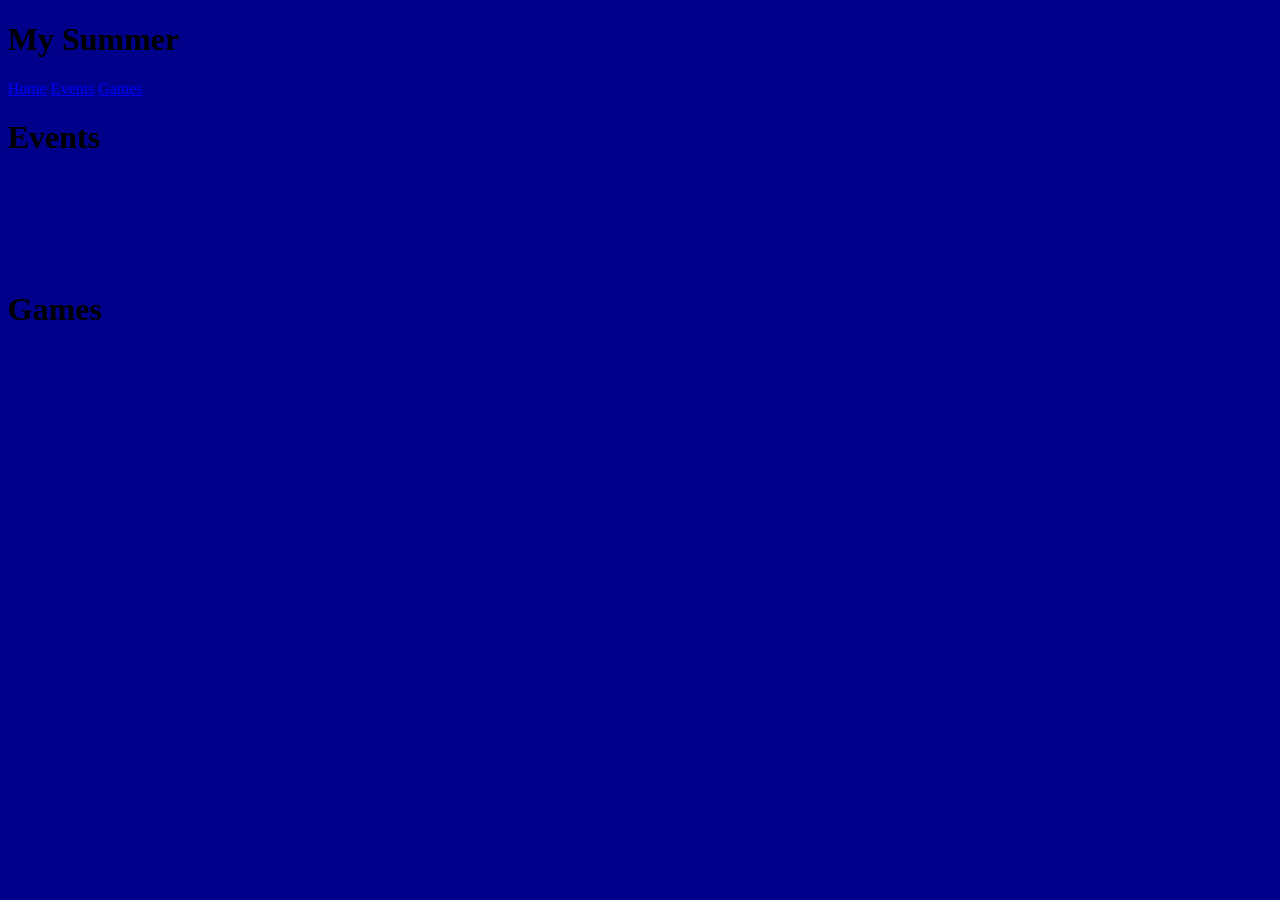
==== index.html @ f9b44e22 "initial commit" ====
<!DOCTYPE html>
<html lang="en">
<head>
    <meta charset="UTF-8">
    <meta http-equiv="X-UA-Compatible" content="IE=edge">
    <meta name="viewport" content="width=device-width, initial-scale=1.0">
    <meta name="author" content="Brianne Siemsen">
    <meta name="description" content="Empty page with all the meta tags complete">
    <title>Document</title>
    <meta property="og:image" content="https://d32qe1r3a676y7.cloudfront.net/[base64]">
    <meta property="og:description" content="Empty page with all the meta tags complete">
    <meta property="og:title" content="Document">
    <link rel="icon" href="images/myfavicon.png" type="image/x-icon">
    <link rel="stylesheet" href="./styles/css/style.css">
</head>
<body>
    <div>
        <h1>My Summer</h1>
        <div>
            <a href="./index.html">Home</a>
            <a href="./events.html">Events</a>
            <a href="./games.html">Games</a>
        </div>
    </div>
    <div>
        <div>
            <h1>Events</h1>
            <div>
                <img>
                <h3></h3>
                <img>
                <h3></h3>
                <img>
                <h3></h3>
            </div>
        </div>
        <div>
            <h1>Games</h1>
            <div>
                <img>
                <h3></h3>
                <img>
                <h3></h3>
                <img>
                <h3></h3>
            </div>
        </div>
    </div>
    <script src="https://code.jquery.com/jquery-3.6.4.js" integrity="sha256-a9jBBRygX1Bh5lt8GZjXDzyOB+bWve9EiO7tROUtj/E=" crossorigin="anonymous"></script>
    <script src="./index.js"></script>
</body>
</html>
---- styles/css/style.css ----
body {
    background-color: darkblue;
}
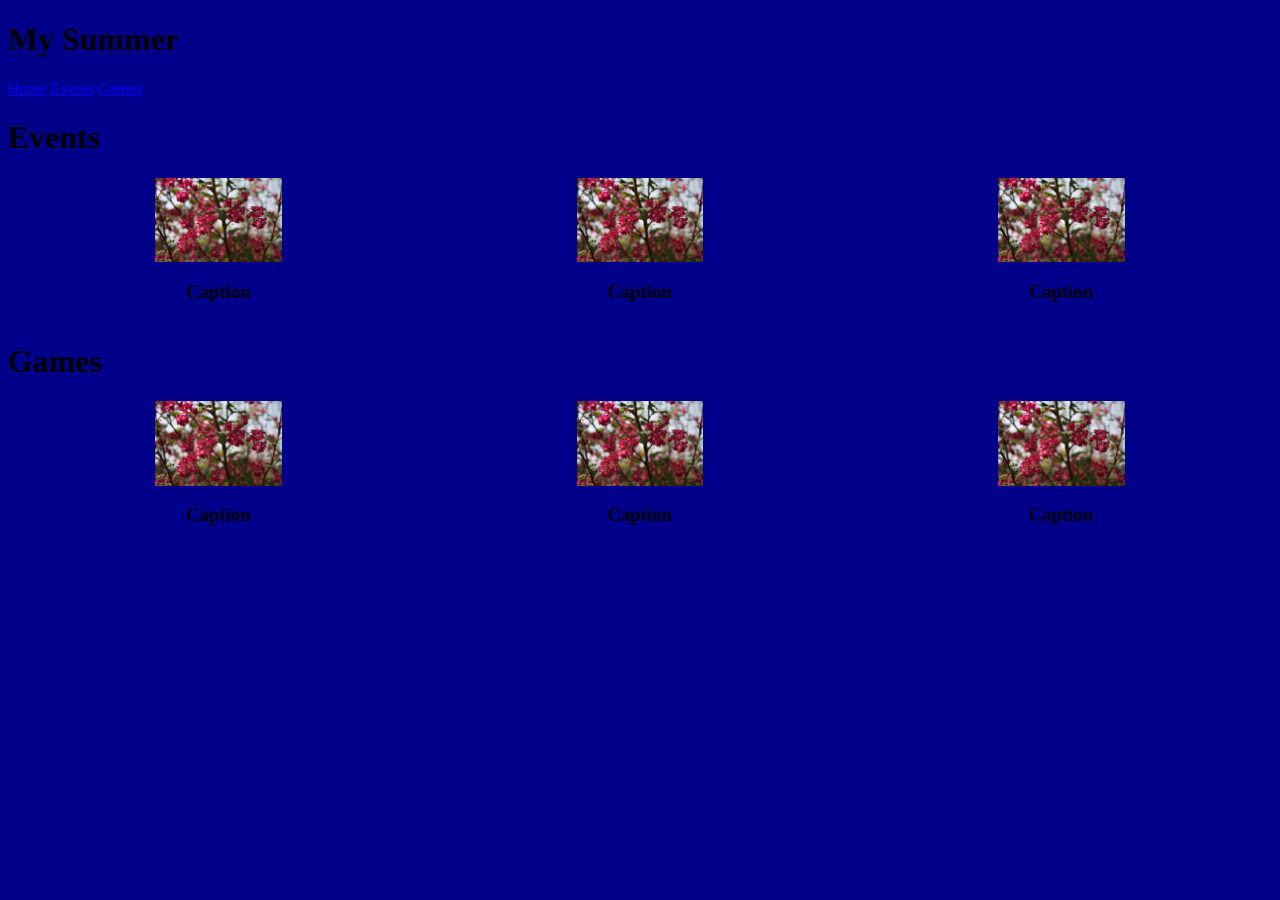
==== commit 95ba2f3d: "started aligning the home page" ====
--- a/index.html
+++ b/index.html
@@ -25,24 +25,36 @@
     <div>
         <div>
             <h1>Events</h1>
-            <div>
-                <img>
-                <h3></h3>
-                <img>
-                <h3></h3>
-                <img>
-                <h3></h3>
+            <div class="holder">
+                <div class="boxes">
+                    <img src="./flowers.jpg">
+                    <h3>Caption</h3>
+                </div>
+                <div class="boxes">
+                    <img src="./flowers.jpg">
+                    <h3>Caption</h3>
+                </div>
+                <div class="boxes">
+                    <img src="./flowers.jpg">
+                    <h3>Caption</h3>
+                </div>
             </div>
         </div>
         <div>
             <h1>Games</h1>
-            <div>
-                <img>
-                <h3></h3>
-                <img>
-                <h3></h3>
-                <img>
-                <h3></h3>
+            <div class="holder">
+                <div class="boxes">
+                    <img src="./flowers.jpg">
+                    <h3>Caption</h3>
+                </div>
+                <div class="boxes">
+                    <img src="./flowers.jpg">
+                    <h3>Caption</h3>
+                </div>
+                <div class="boxes">
+                    <img src="./flowers.jpg">
+                    <h3>Caption</h3>
+                </div>
             </div>
         </div>
     </div>
--- a/styles/css/style.css
+++ b/styles/css/style.css
@@ -1,3 +1,17 @@
 body {
     background-color: darkblue;
+}
+
+img {
+    max-width: 30%;
+}
+
+.holder {
+    display: flex;
+}
+
+.boxes {
+    align-items: center;
+    display: flex;
+    flex-flow: column;
 }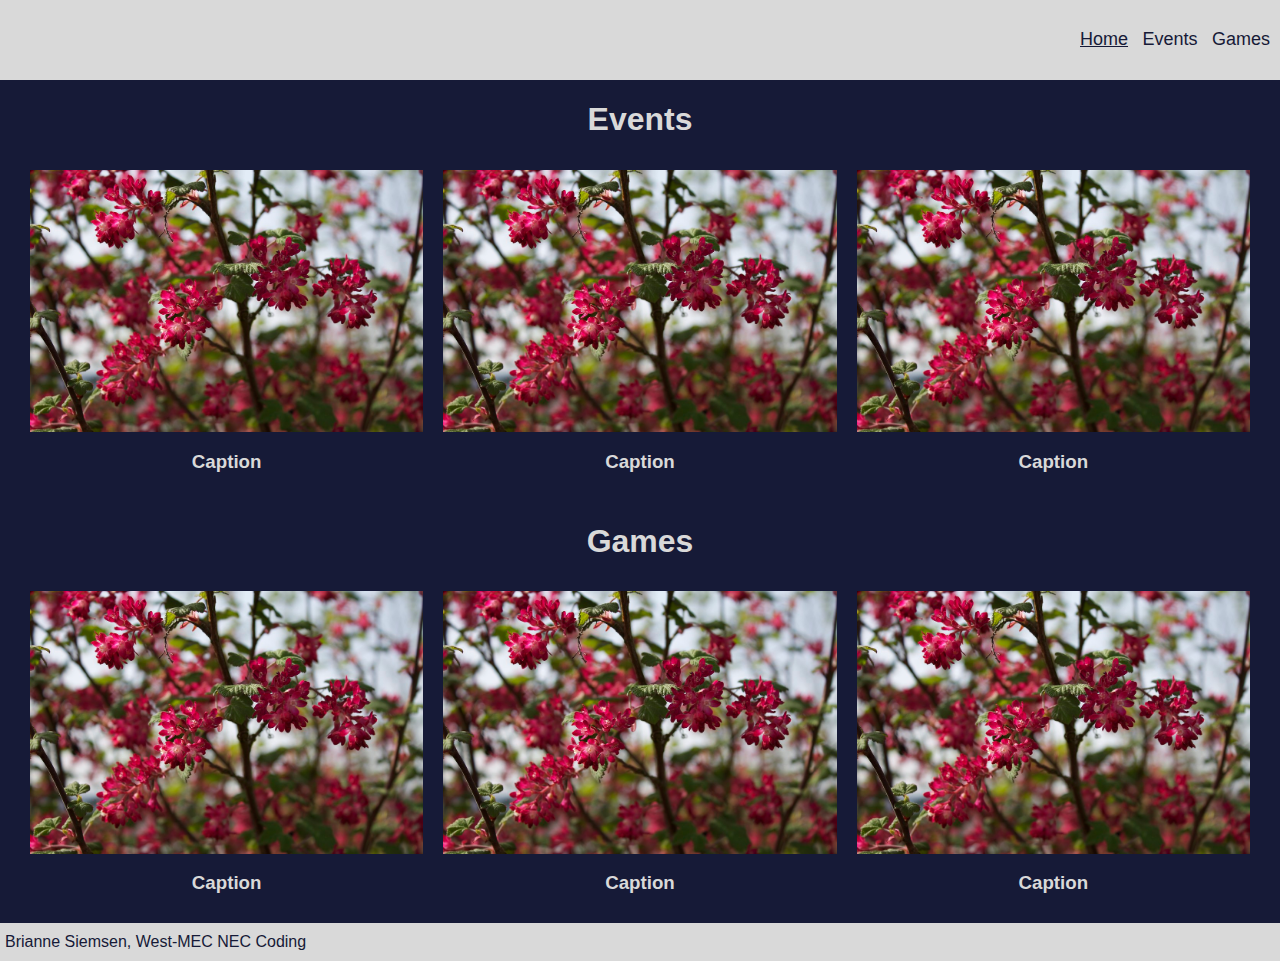
==== commit 49048cd4: "added placeholder content to pages" ====
--- a/index.html
+++ b/index.html
@@ -14,50 +14,65 @@
     <link rel="stylesheet" href="./styles/css/style.css">
 </head>
 <body>
-    <div>
-        <h1>My Summer</h1>
-        <div>
-            <a href="./index.html">Home</a>
+    <header>
+        <a href="index.html"><h1 id="title">My Summer</h1></a>
+        <nav>
+            <a href="./index.html" id="current">Home</a>
             <a href="./events.html">Events</a>
             <a href="./games.html">Games</a>
-        </div>
-    </div>
-    <div>
+        </nav>
+    </header>
+    <main>
         <div>
-            <h1>Events</h1>
+            <h1 class="sections">Events</h1>
             <div class="holder">
-                <div class="boxes">
-                    <img src="./flowers.jpg">
-                    <h3>Caption</h3>
-                </div>
-                <div class="boxes">
-                    <img src="./flowers.jpg">
-                    <h3>Caption</h3>
-                </div>
-                <div class="boxes">
-                    <img src="./flowers.jpg">
-                    <h3>Caption</h3>
-                </div>
+                <a href="./events.html#wdw">
+                    <div class="boxes">
+                        <img src="./flowers.jpg">
+                        <h3>Caption</h3>
+                    </div>
+                </a>
+                <a href="./events.html#sick">
+                    <div class="boxes">
+                        <img src="./flowers.jpg">
+                        <h3>Caption</h3>
+                    </div>
+                </a>
+                <a href="./events.html#escapeRoom">
+                    <div class="boxes">
+                        <img src="./flowers.jpg">
+                        <h3>Caption</h3>
+                    </div>
+                </a>
             </div>
         </div>
         <div>
-            <h1>Games</h1>
+            <h1 class="sections">Games</h1>
             <div class="holder">
-                <div class="boxes">
-                    <img src="./flowers.jpg">
-                    <h3>Caption</h3>
-                </div>
-                <div class="boxes">
-                    <img src="./flowers.jpg">
-                    <h3>Caption</h3>
-                </div>
-                <div class="boxes">
-                    <img src="./flowers.jpg">
-                    <h3>Caption</h3>
-                </div>
+                <a href="./games.html#scarletNexus">
+                    <div class="boxes">
+                        <img src="./flowers.jpg">
+                        <h3>Caption</h3>
+                    </div>
+                </a>
+                <a href="./games.html#aGame">
+                    <div class="boxes">
+                        <img src="./flowers.jpg">
+                        <h3>Caption</h3>
+                    </div>
+                </a>
+                <a href="./games.html#endRoll">
+                    <div class="boxes">
+                        <img src="./flowers.jpg">
+                        <h3>Caption</h3>
+                    </div>
+                </a>
             </div>
         </div>
-    </div>
+    </main>
+    <footer>
+        <p>Brianne Siemsen, West-MEC NEC Coding</p>
+    </footer>
     <script src="https://code.jquery.com/jquery-3.6.4.js" integrity="sha256-a9jBBRygX1Bh5lt8GZjXDzyOB+bWve9EiO7tROUtj/E=" crossorigin="anonymous"></script>
     <script src="./index.js"></script>
 </body>
--- a/styles/css/style.css
+++ b/styles/css/style.css
@@ -1,17 +1,109 @@
 body {
-    background-color: darkblue;
+  background-color: #161A37;
+  color: #D9D9D9;
+  margin: 0px;
+  font-family: "Segoe UI", Tahoma, Geneva, Verdana, sans-serif;
+}
+
+a {
+  text-decoration: none;
+  color: #D9D9D9;
 }
 
 img {
-    max-width: 30%;
+  max-width: 100%;
 }
 
 .holder {
-    display: flex;
+  display: flex;
+  margin-left: 20px;
+  margin-right: 20px;
 }
 
 .boxes {
-    align-items: center;
-    display: flex;
-    flex-flow: column;
-}+  align-items: center;
+  display: flex;
+  flex-flow: column;
+  margin: 10px;
+}
+
+.sections {
+  text-align: center;
+}
+
+header {
+  display: flex;
+  justify-content: space-between;
+  align-items: center;
+  color: #161A37;
+  background-color: #D9D9D9;
+  padding-left: 5px;
+  padding-right: 5px;
+}
+
+footer {
+  color: #161A37;
+  background-color: #D9D9D9;
+  padding-top: 10px;
+  padding-bottom: 10px;
+  padding-left: 5px;
+  padding-right: 5px;
+}
+footer p {
+  margin-top: 0px;
+  margin-bottom: 0px;
+}
+
+nav a {
+  color: #161A37;
+  font-size: large;
+  margin-left: 5px;
+  margin-right: 5px;
+}
+
+#title {
+  margin-left: 5px;
+  margin-right: 5px;
+}
+
+#current {
+  text-decoration: underline #161A37;
+}
+
+.things {
+  display: flex;
+  margin-left: 20px;
+  margin-right: 20px;
+  margin-bottom: 50px;
+}
+.things:last-child {
+  margin-bottom: 10px;
+}
+.things:first-child {
+  margin-top: 10px;
+}
+.things div {
+  margin-left: 10px;
+  margin-right: 10px;
+}
+.things div h2 {
+  margin: 0px;
+}
+.things img {
+  max-width: 35%;
+  object-fit: contain;
+  vertical-align: top;
+}
+.things p {
+  font-size: large;
+}
+
+.sideOne {
+  flex-flow: row;
+  text-align: left;
+}
+
+.sideTwo {
+  flex-flow: row-reverse;
+  text-align: right;
+}/*# sourceMappingURL=style.css.map */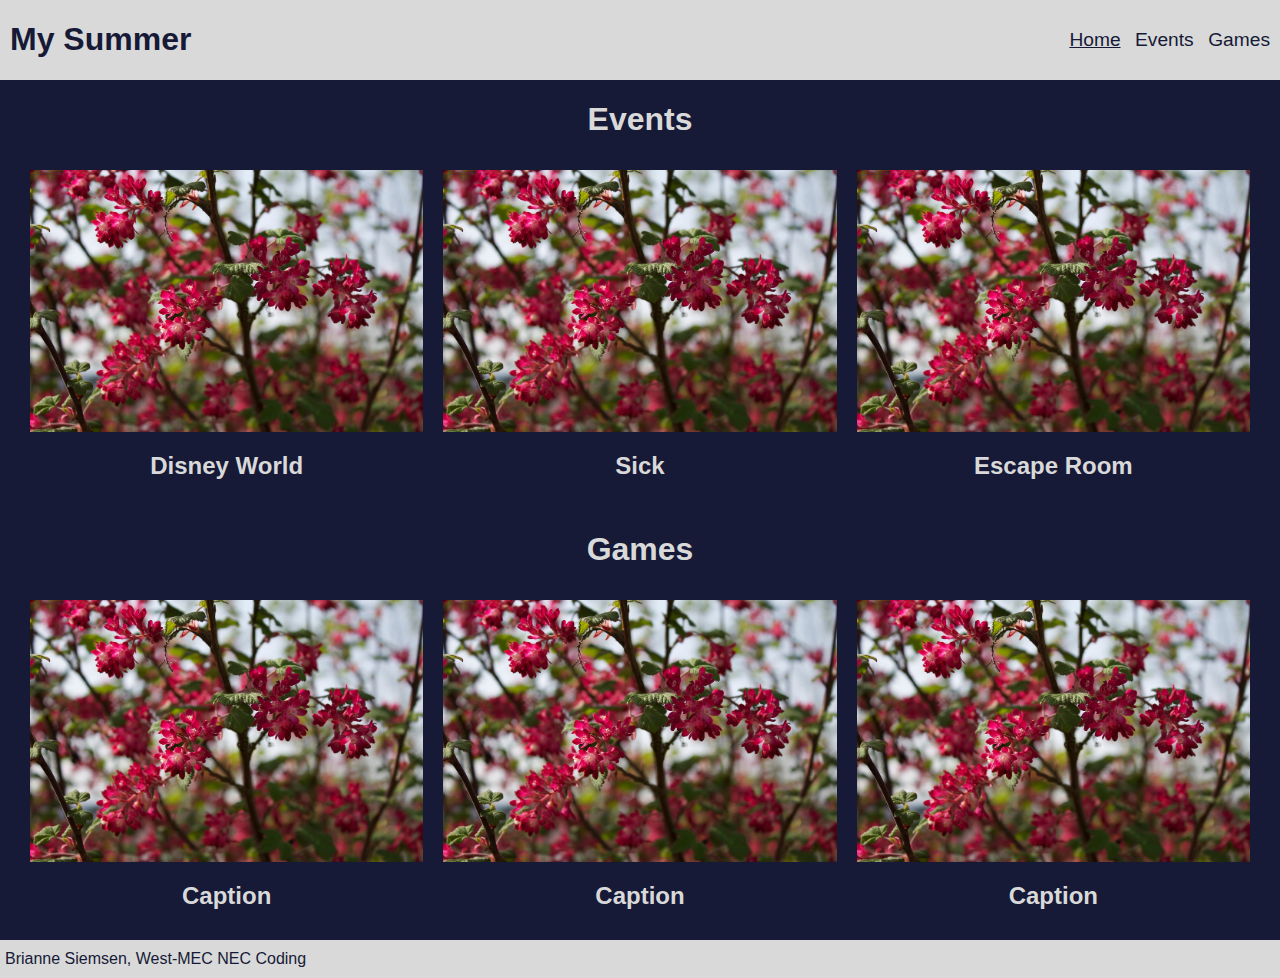
==== commit 93a2529c: "added mobile design and some content" ====
--- a/index.html
+++ b/index.html
@@ -6,16 +6,16 @@
     <meta name="viewport" content="width=device-width, initial-scale=1.0">
     <meta name="author" content="Brianne Siemsen">
     <meta name="description" content="Empty page with all the meta tags complete">
-    <title>Document</title>
+    <title>My Summer</title>
     <meta property="og:image" content="https://d32qe1r3a676y7.cloudfront.net/[base64]">
     <meta property="og:description" content="Empty page with all the meta tags complete">
-    <meta property="og:title" content="Document">
+    <meta property="og:title" content="My Summer">
     <link rel="icon" href="images/myfavicon.png" type="image/x-icon">
     <link rel="stylesheet" href="./styles/css/style.css">
 </head>
 <body>
     <header>
-        <a href="index.html"><h1 id="title">My Summer</h1></a>
+        <a href="index.html" id="title"><h1>My Summer</h1></a>
         <nav>
             <a href="./index.html" id="current">Home</a>
             <a href="./events.html">Events</a>
@@ -29,19 +29,19 @@
                 <a href="./events.html#wdw">
                     <div class="boxes">
                         <img src="./flowers.jpg">
-                        <h3>Caption</h3>
+                        <h2>Disney World</h2>
                     </div>
                 </a>
                 <a href="./events.html#sick">
                     <div class="boxes">
                         <img src="./flowers.jpg">
-                        <h3>Caption</h3>
+                        <h2>Sick</h2>
                     </div>
                 </a>
                 <a href="./events.html#escapeRoom">
                     <div class="boxes">
                         <img src="./flowers.jpg">
-                        <h3>Caption</h3>
+                        <h2>Escape Room</h2>
                     </div>
                 </a>
             </div>
@@ -52,19 +52,19 @@
                 <a href="./games.html#scarletNexus">
                     <div class="boxes">
                         <img src="./flowers.jpg">
-                        <h3>Caption</h3>
+                        <h2>Caption</h2>
                     </div>
                 </a>
                 <a href="./games.html#aGame">
                     <div class="boxes">
                         <img src="./flowers.jpg">
-                        <h3>Caption</h3>
+                        <h2>Caption</h2>
                     </div>
                 </a>
                 <a href="./games.html#endRoll">
                     <div class="boxes">
                         <img src="./flowers.jpg">
-                        <h3>Caption</h3>
+                        <h2>Caption</h2>
                     </div>
                 </a>
             </div>
--- a/styles/css/style.css
+++ b/styles/css/style.css
@@ -35,6 +35,7 @@
   display: flex;
   justify-content: space-between;
   align-items: center;
+  flex-wrap: wrap;
   color: #161A37;
   background-color: #D9D9D9;
   padding-left: 5px;
@@ -54,9 +55,13 @@
   margin-bottom: 0px;
 }
 
+nav {
+  margin-top: 10px;
+  margin-bottom: 10px;
+}
 nav a {
   color: #161A37;
-  font-size: large;
+  font-size: larger;
   margin-left: 5px;
   margin-right: 5px;
 }
@@ -64,6 +69,7 @@
 #title {
   margin-left: 5px;
   margin-right: 5px;
+  color: #161A37;
 }
 
 #current {
@@ -79,9 +85,6 @@
 .things:last-child {
   margin-bottom: 10px;
 }
-.things:first-child {
-  margin-top: 10px;
-}
 .things div {
   margin-left: 10px;
   margin-right: 10px;
@@ -95,7 +98,7 @@
   vertical-align: top;
 }
 .things p {
-  font-size: large;
+  font-size: larger;
 }
 
 .sideOne {
@@ -106,4 +109,42 @@
 .sideTwo {
   flex-flow: row-reverse;
   text-align: right;
+}
+
+@media (max-width: 700px) {
+  .things {
+    display: block;
+    text-align: center;
+    margin-bottom: 20px;
+  }
+  .things div h2 {
+    margin-top: 0.5em;
+    margin-bottom: 0.5em;
+  }
+  .things div p {
+    margin-top: 0;
+    margin-bottom: 0;
+  }
+  .things img {
+    max-width: 60%;
+  }
+}
+@media (max-width: 600px) {
+  .holder {
+    flex-flow: column;
+  }
+  .holder img {
+    max-width: 60%;
+  }
+  .holder .boxes:first-child {
+    margin-top: 0px;
+  }
+  .holder h2 {
+    margin-top: 0.5em;
+    margin-bottom: 0.5em;
+  }
+  .boxes {
+    margin-left: 0px;
+    margin-right: 0px;
+  }
 }/*# sourceMappingURL=style.css.map */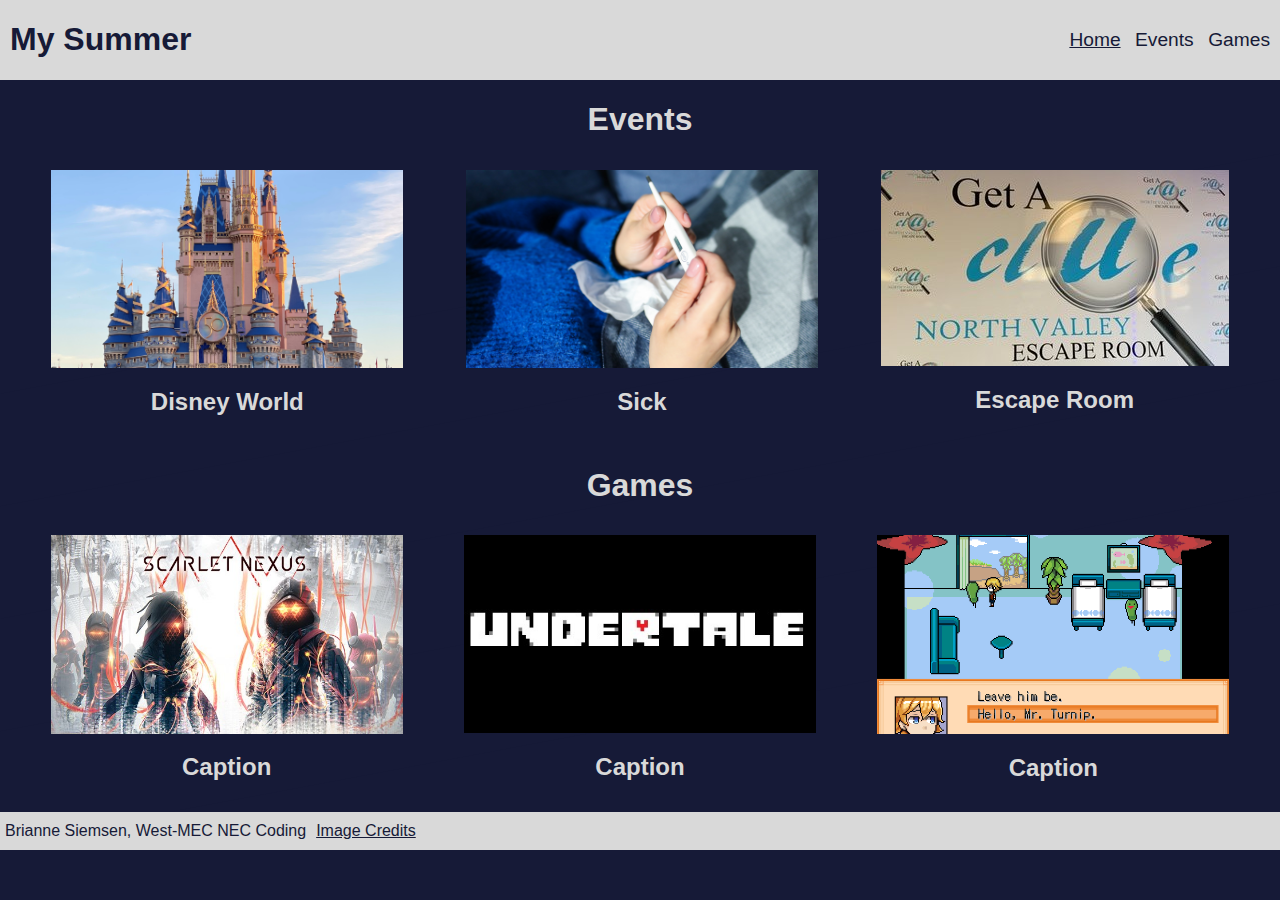
==== commit ca88db79: "added images and background" ====
--- a/index.html
+++ b/index.html
@@ -26,21 +26,21 @@
         <div>
             <h1 class="sections">Events</h1>
             <div class="holder">
-                <a href="./events.html#wdw">
+                <a href="./events.html#wdw" name="wdw">
                     <div class="boxes">
-                        <img src="./flowers.jpg">
+                        <img src="./images/wdw.jpg">
                         <h2>Disney World</h2>
                     </div>
                 </a>
-                <a href="./events.html#sick">
+                <a href="./events.html#sick" name="sick">
                     <div class="boxes">
-                        <img src="./flowers.jpg">
+                        <img src="./images/sick.jpeg">
                         <h2>Sick</h2>
                     </div>
                 </a>
-                <a href="./events.html#escapeRoom">
+                <a href="./events.html#escapeRoom" name="escapeRoom">
                     <div class="boxes">
-                        <img src="./flowers.jpg">
+                        <img src="./images/escape.jpg">
                         <h2>Escape Room</h2>
                     </div>
                 </a>
@@ -49,21 +49,21 @@
         <div>
             <h1 class="sections">Games</h1>
             <div class="holder">
-                <a href="./games.html#scarletNexus">
+                <a href="./games.html#scarletNexus" name="scarletNexus">
                     <div class="boxes">
-                        <img src="./flowers.jpg">
+                        <img src="./images/scarletNexus.jpg">
                         <h2>Caption</h2>
                     </div>
                 </a>
-                <a href="./games.html#aGame">
+                <a href="./games.html#undertale" name="undertale">
                     <div class="boxes">
-                        <img src="./flowers.jpg">
+                        <img src="./images/header.jpg">
                         <h2>Caption</h2>
                     </div>
                 </a>
-                <a href="./games.html#endRoll">
+                <a href="./games.html#endRoll" name="endRoll">
                     <div class="boxes">
-                        <img src="./flowers.jpg">
+                        <img src="./images/endRoll.png">
                         <h2>Caption</h2>
                     </div>
                 </a>
@@ -72,6 +72,7 @@
     </main>
     <footer>
         <p>Brianne Siemsen, West-MEC NEC Coding</p>
+        <a href="./credits.html">Image Credits</a>
     </footer>
     <script src="https://code.jquery.com/jquery-3.6.4.js" integrity="sha256-a9jBBRygX1Bh5lt8GZjXDzyOB+bWve9EiO7tROUtj/E=" crossorigin="anonymous"></script>
     <script src="./index.js"></script>
--- a/styles/css/style.css
+++ b/styles/css/style.css
@@ -1,5 +1,8 @@
 body {
   background-color: #161A37;
+  background-image: url("data:image/svg+xml,%3Csvg xmlns='http://www.w3.org/2000/svg' width='100%25' height='100%25' viewBox='0 0 1600 800'%3E%3Cg %3E%3Cpolygon fill='%23161a37' points='1600 160 0 460 0 350 1600 50'/%3E%3Cpolygon fill='%23161a37' points='1600 260 0 560 0 450 1600 150'/%3E%3Cpolygon fill='%23161a37' points='1600 360 0 660 0 550 1600 250'/%3E%3Cpolygon fill='%23161a37' points='1600 460 0 760 0 650 1600 350'/%3E%3Cpolygon fill='%23161A37' points='1600 800 0 800 0 750 1600 450'/%3E%3C/g%3E%3C/svg%3E");
+  background-attachment: fixed;
+  background-size: cover;
   color: #D9D9D9;
   margin: 0px;
   font-family: "Segoe UI", Tahoma, Geneva, Verdana, sans-serif;
@@ -16,8 +19,12 @@
 
 .holder {
   display: flex;
+  justify-content: space-around;
   margin-left: 20px;
   margin-right: 20px;
+}
+.holder a {
+  max-width: 30%;
 }
 
 .boxes {
@@ -43,16 +50,24 @@
 }
 
 footer {
+  display: flex;
+  flex-wrap: wrap;
   color: #161A37;
   background-color: #D9D9D9;
   padding-top: 10px;
   padding-bottom: 10px;
-  padding-left: 5px;
-  padding-right: 5px;
 }
 footer p {
   margin-top: 0px;
   margin-bottom: 0px;
+  margin-left: 5px;
+  margin-right: 5px;
+}
+footer a {
+  color: #161A37;
+  text-decoration: underline #161A37;
+  margin-left: 5px;
+  margin-right: 5px;
 }
 
 nav {
@@ -111,6 +126,11 @@
   text-align: right;
 }
 
+.images {
+  margin-left: 10px;
+  margin-right: 10px;
+}
+
 @media (max-width: 700px) {
   .things {
     display: block;
@@ -133,6 +153,9 @@
   .holder {
     flex-flow: column;
   }
+  .holder a {
+    max-width: 100%;
+  }
   .holder img {
     max-width: 60%;
   }
